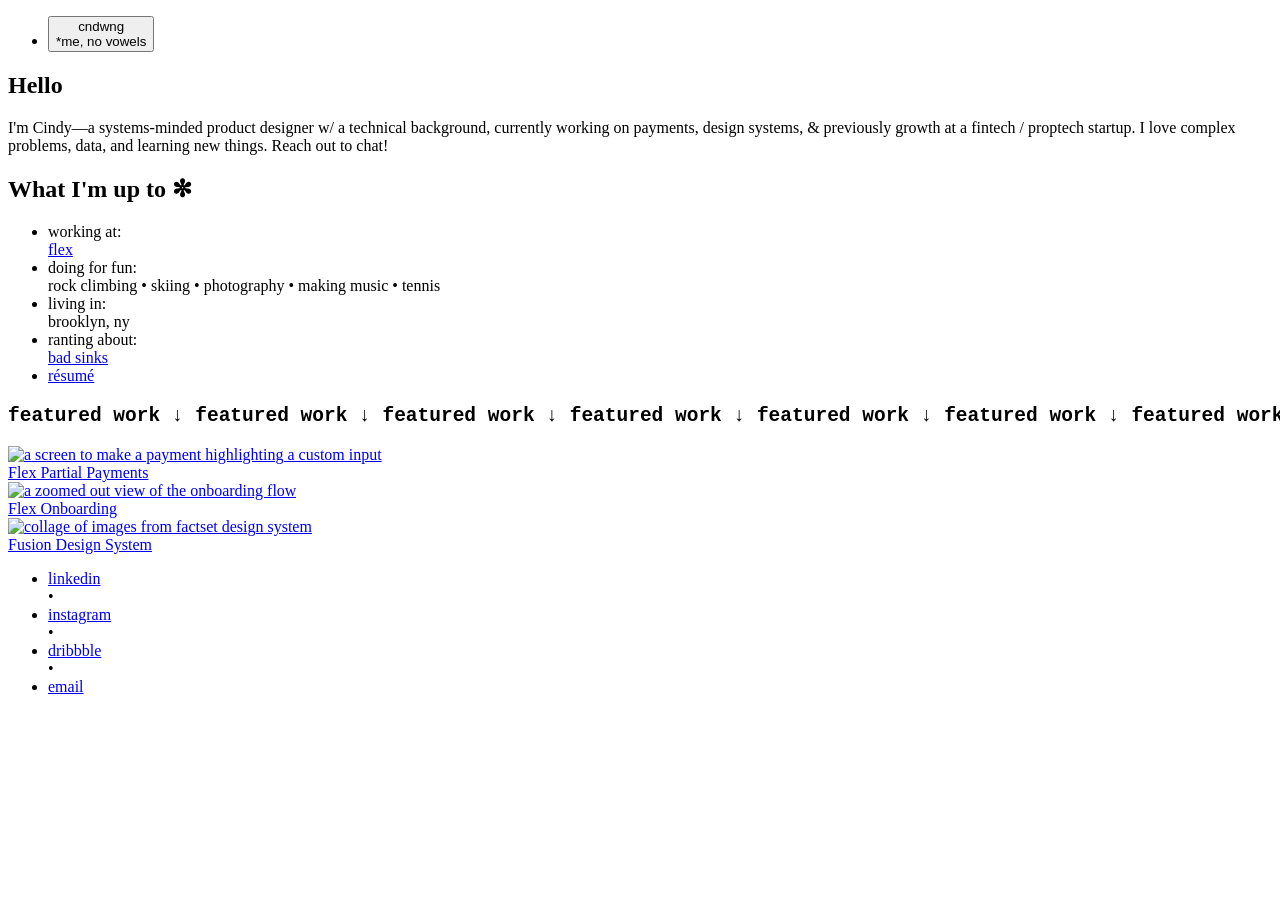
==== index.html @ 980554b6 "rxp payments writeup" ====
<!DOCTYPE html>
<html lang="en">
    <head>
        <meta charset="UTF-8" />
        <meta name="viewport" content="width=device-width, initial-scale=1">
        <meta property="og:image" content="/images/preview.png">
        <meta property="og:description" content="Cindy Wang + no vowels = CNDWNG (a portfolio site)"/>
        <meta property="og:type" content="blog"/>
        <title>home • cndwng</title>
        <link rel="apple-touch-icon" sizes="180x180" href="/apple-touch-icon.png">
        <link rel="icon" type="image/png" sizes="32x32" href="/favicon-32x32.png">
        <link rel="icon" type="image/png" sizes="16x16" href="/favicon-16x16.png">
        <link rel="manifest" href="/site.webmanifest">
        <link rel="stylesheet" href="style.css" />
        <link rel="preconnect" href="https://fonts.googleapis.com">
        <link rel="preconnect" href="https://fonts.gstatic.com" crossorigin>
        <link href="https://fonts.googleapis.com/css2?family=Rubik+Mono+One&family=Space+Grotesk:wght@400;600&family=Space+Mono:ital,wght@0,400;0,700;1,400;1,700&display=swap" rel="stylesheet">
        <script src="https://cdn.jsdelivr.net/npm/canvas-confetti@1.5.1/dist/confetti.browser.min.js"></script>
    </head>
<body>
    <nav>
        <ul>
            <li id="home">
                <button onclick="window.confetti({ disableForReducedMotion: true })">
                    cndwng
                    <div id="no-vowels">
                        *me, no vowels
                    </div>
                </button>
            </li>
        </ul>
    </nav>
    <main>
        <section id="introduction">
            <!-- <div role="img" alt="me, cindy, at the cherry blossoms in Washington, DC" class="intro-image"></div> -->
            <h1>
                Hello
            </h1>
            <p>I&apos;m 
                Cindy—a systems-minded product designer w/ a technical background, currently working on payments, design systems, & previously growth at a fintech / proptech startup. I love complex problems, data, and learning new things. Reach out to chat! </p>
            <h2>What I'm up to ✼ </h2>
            <ul>
                <li>
                    <div class="intro-label">working at:</div>
                    <div class="intro-value"><a href="https://getflex.com" target="_blank">flex</a></div>
                </li>
                <li>
                    <div class="intro-label">doing for fun:</div>
                    <div class="intro-value">rock climbing • skiing • photography • making music • tennis</div>
                </li>
                <li>
                    <div class="intro-label">living in:</div>
                    <div class="intro-value">brooklyn, ny</div>
                </li>
                <li>
                    <div class="intro-label">ranting about:</div>
                    <div class="intro-value"><a href="https://badsinks.com/">bad sinks</div>
                </li>
                <li>
                    <div class="intro-label"><a href="Resume.pdf">résumé</a></div>
                    <div class="intro-value"></div>
                </li>
            </ul>
        </section>
        <section id="work-summary">
            <h2 aria-label="featured work below">
                <pre id="marquee" aria-hidden="true">featured work ↓ featured work ↓ featured work ↓ featured work ↓ featured work ↓ featured work ↓ featured work ↓ featured work ↓ featured work ↓ featured work ↓ featured work ↓ featured work ↓ featured work ↓ featured work ↓ featured work ↓ featured work ↓ featured work ↓</pre>
            </h2>
            <div class="project-list">

                <!-- <a href="flex-rxp-payments.html" class="project-tile">
                    <img alt="a few screens of the new flex app" src="images/portfolio/flex-rxp-payments/cover.jpg">                    
                    <div class="project-name block">Flex Redesign: Payments</div>
                </a> -->
                <a href="flex-partial-payments.html" class="project-tile">
                    <img alt="a screen to make a payment highlighting a custom input" src="images/portfolio/flex-partial-payments/cover.jpg">                    
                    <div class="project-name block">Flex Partial Payments</div>
                </a>
                <a href="flex-onboarding.html" class="project-tile">
                    <img alt="a zoomed out view of the onboarding flow" src="images/portfolio/flexonboarding/cover.jpg">                    
                    <div class="project-name block">Flex Onboarding</div>
                </a>
                <a href="factset.html" class="project-tile">
                    <img alt="collage of images from factset design system" src="images/portfolio/factset/fusion-cover.png">
                    <div class="project-name block">Fusion Design System</div>
                </a>
                <!-- <a href="pawcares.html" class="project-tile">
                    <img alt="an illustration of a town with a hospital and school" src="images/portfolio/paw/graphic.png">
                    <div class="project-name block">Perks at Work Fundraising</div>
                </a>
                <a href="starstruck.html" class="project-tile">
                    <img alt="a screengrab of the loading screen of starstruck (video game)" src="images/portfolio/starstruck/cover.png">
                    <div class="project-name block">Starstruck</div>
                </a> -->
            </div>
        </section>
    </main>
    <footer>
        <ul>
            <li>
                <a href="https://linkedin.com/in/cndwng">linkedin</a>
            </li>
            • 
            <li>        
                <a href="https://instagram.com/cnd.wng">instagram</a>
            </li>
            • 
            <li>
                <a href="https://dribbble.com/cndwng">dribbble</a>
            </li>
            • 
            <li>
                <a href="mailto:cindy@cndwng.com">email</a>
            </li>
        </ul>
    </footer>
</body>
<script>
    const nav = document.querySelector("nav");
    const marquee = document.querySelector("marquee");
    const workSummary = document.querySelector("work-summary");
    const navHeight = nav.offsetHeight;

    let isMin = false;

    window.addEventListener("scroll", scrollEvent);

    function scrollEvent() {
        // minimize navigation
        if (window.scrollY >= (navHeight) && !isMin) {
            nav.classList.add("minimize-nav");
            isMin = true;
        } else if (window.scrollY < (navHeight) && isMin){
            nav.classList.remove("minimize-nav");
            isMin = false;
        }
        // scroll marquee
        if (window.scroll);
    }

</script>
</html>
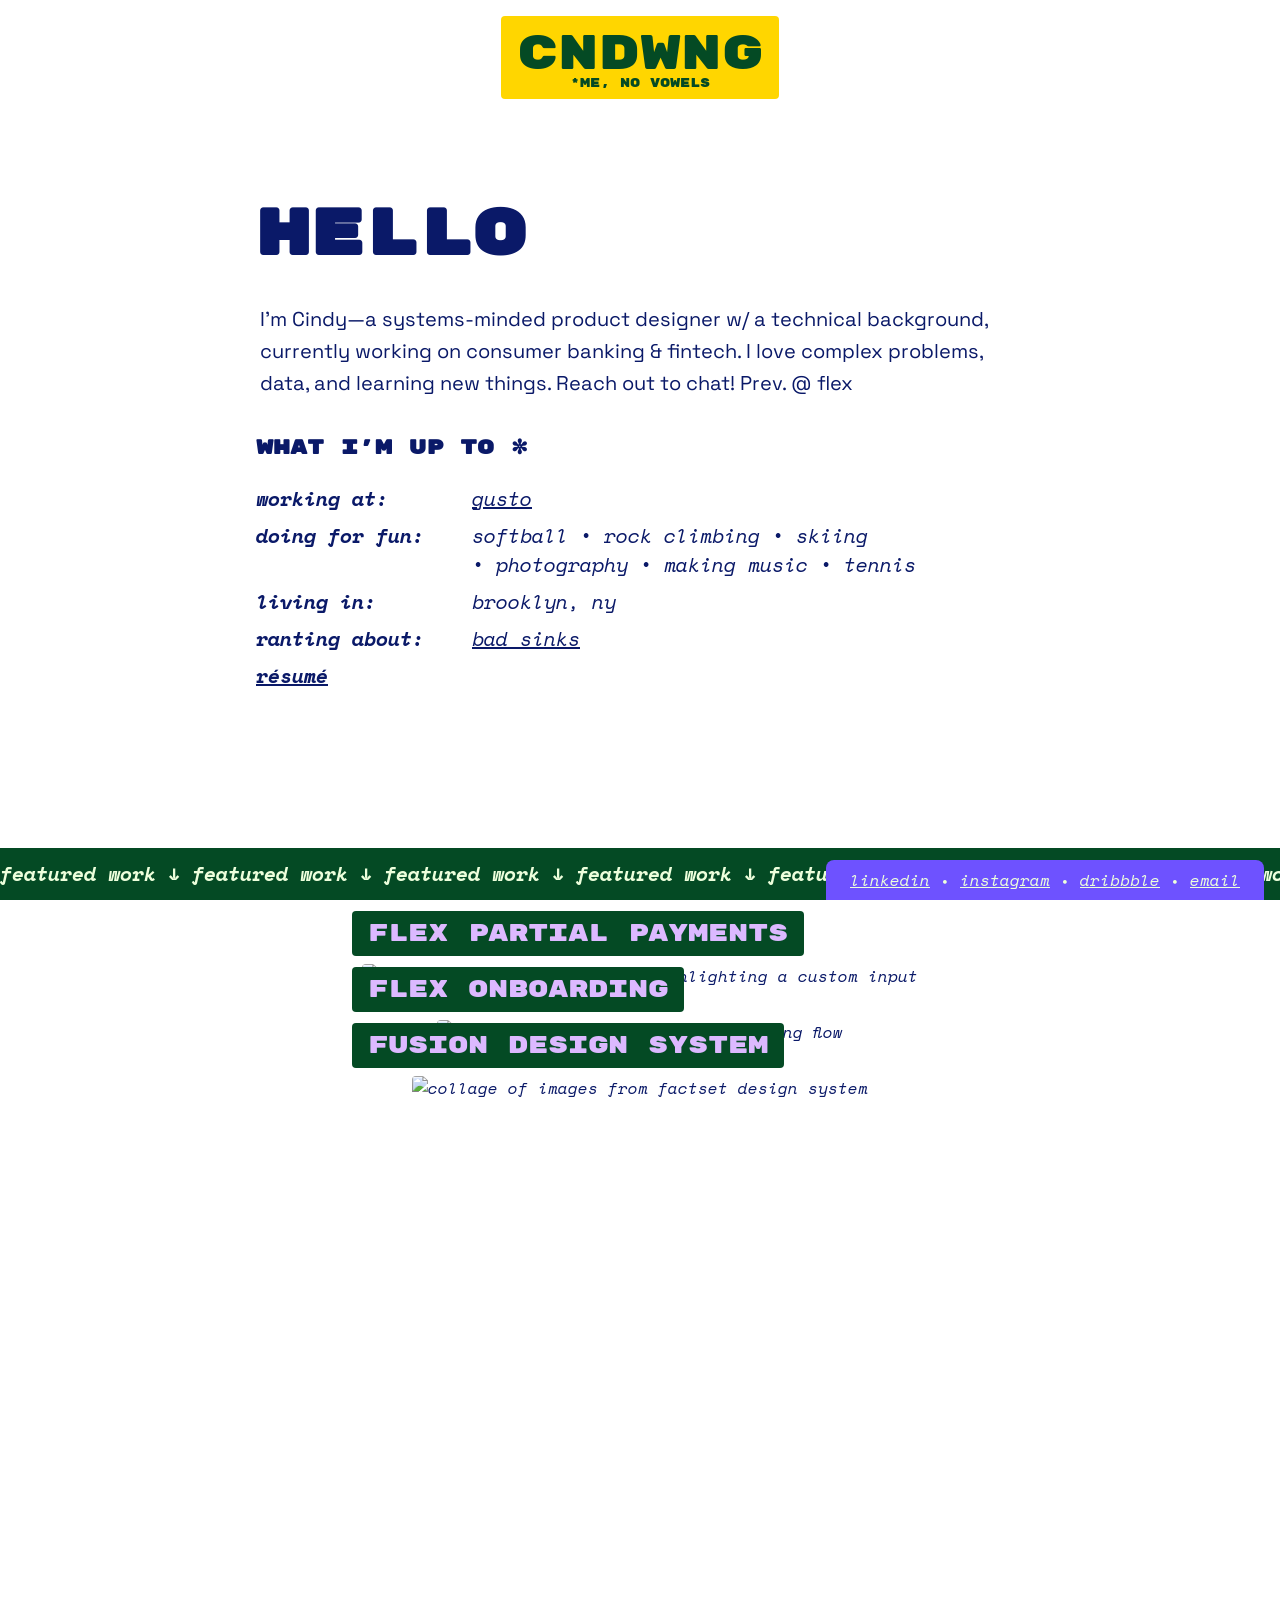
==== commit 6cc470e5: "update employer to gusto and add softball to hobbies Co-Authored-By: Claude Sonnet 4.6 <noreply@anth" ====
--- a/index.html
+++ b/index.html
@@ -37,16 +37,16 @@
                 Hello
             </h1>
             <p>I&apos;m 
-                Cindy—a systems-minded product designer w/ a technical background, currently working on payments, design systems, & previously growth at a fintech / proptech startup. I love complex problems, data, and learning new things. Reach out to chat! </p>
+                Cindy—a systems-minded product designer w/ a technical background, currently working on consumer banking & fintech. I love complex problems, data, and learning new things. Reach out to chat! Prev. @ flex</p>
             <h2>What I'm up to ✼ </h2>
             <ul>
                 <li>
                     <div class="intro-label">working at:</div>
-                    <div class="intro-value"><a href="https://getflex.com" target="_blank">flex</a></div>
+                    <div class="intro-value"><a href="https://gusto.com" target="_blank">gusto</a></div>
                 </li>
                 <li>
                     <div class="intro-label">doing for fun:</div>
-                    <div class="intro-value">rock climbing • skiing • photography • making music • tennis</div>
+                    <div class="intro-value">softball • rock climbing • skiing • photography • making music • tennis</div>
                 </li>
                 <li>
                     <div class="intro-label">living in:</div>
--- a/style.css
+++ b/style.css
@@ -0,0 +1,496 @@
+:root {
+    --near-black: #140D0E;
+    --egg: #FFFCF6;
+    --piglet: #FFC1E3;
+    --wine: #85192A;
+    --creamsicle: #FFA654;
+    --dandelion: #FFD600;
+    --easter: #EDFFDC;
+    --forest: #044A24;
+    --navy: #0A1968;
+    --deep-navy: #050A26;
+    --lavender: #DCB9FF;
+    --violet: #6E52FF;
+}
+
+body {
+    background-color: #FFFFFF;
+    color: var(--near-black);
+    font-family: 'Space Grotesk', sans-serif;
+    margin: 0;
+}
+
+*:focus-visible, .block a:focus-visible, #home a:focus-visible {
+    outline: var(--violet) dashed 2px;
+    outline-offset: 0px;
+}
+
+a {
+    font-family: 'Space Mono', 'Space Grotesk', sans-serif;
+    text-decoration: underline;
+    font-style: italic;
+    transition: 0.2s ease-in-out;
+    color: var(--navy);
+}
+
+a:hover, a:focus-visible {
+    font-weight: bold;
+    text-decoration: underline wavy;
+    transition: 0.2s ease-in-out;
+}
+
+p {
+    margin: 0.25rem;
+    line-height: 160%;
+}
+
+.block a, .block a:visited, .block button, a .block {
+    border: none;
+    display: flex;
+    font-family: 'Rubik Mono One', 'Space Mono', 'Space Grotesk', sans-serif;
+    text-decoration: none;
+    font-style: normal;
+    transition: 0.2s ease-in-out;
+
+    /* things to overwrite later */
+    padding: 0.5rem 1rem;
+    border-radius: 0.25rem;
+    font-size: 1.5rem;
+    background-color: var(--forest);
+    color: var(--lavender);
+}
+
+.block a:hover, .block a:focus-visible, .project-tile:hover .block, .project-tile:focus-visible .block {
+    transform: translate(4px, -4px);
+    box-shadow: -0.5rem 0.5rem var(--lavender);
+    transition: 0.2s ease-in-out;
+}
+
+a:focus-visible {
+    outline: none;
+}
+
+nav {
+    text-align: center;
+    position: fixed;
+    width: 100%;
+    top: 0;
+    z-index: 2;
+}
+
+nav ul {
+    display: flex;
+    justify-content: center;
+    align-items: center;
+    list-style-type: none;
+    padding: 1rem;
+    margin: 0;
+}
+
+nav li {
+    display: flex;
+    width: fit-content;
+    height: fit-content;
+    margin: 0rem 0.75rem;
+    order: 1;
+}
+
+.nav-order-left {
+    order: 0;
+}
+
+.nav-order-right {
+    order: 2;
+}
+
+#home {
+    order: 1;
+}
+
+#home button, #home a {
+    order: 0;
+    padding: 0.5rem 1rem;
+    border: none;
+    border-radius: 0.25rem;
+    font-family: 'Rubik Mono One', 'Space Mono', 'Space Grotesk', sans-serif;
+    font-size: 3rem;
+    font-style: normal;
+    text-decoration: none;
+    background-color: var(--dandelion);
+    color: var(--forest);
+    transition: 0.2s ease-in-out;
+}
+
+#home button:hover, #home button:focus-visible, #home a:hover, #home a:focus-visible {
+    box-shadow: -8px 8px var(--forest);
+    transform: translate(4px, -4px);
+    cursor: pointer;
+    transition: 0.2s ease-in-out;
+}
+
+#no-vowels {
+    font-size: 0.75rem;
+    margin-top: -0.5rem;    
+}
+
+.minimize-nav #home a, .minimize-nav #home button {
+    font-size: 2rem;
+    transition: 0.2s ease-in-out;
+}
+
+main {
+    text-align: center;
+    width: 100%;
+}
+
+main section {
+    margin: auto;
+}
+
+#introduction, .case-study {
+    box-sizing: border-box;
+    width: 48rem;
+    padding: 4rem 0 0;
+    text-align: left;
+    color: var(--navy);
+    font-size: 1.25rem;
+    display: flex;
+    flex-direction: column;
+    justify-content: center;
+    flex-shrink: 0;
+}
+
+#introduction {
+    min-height: 100vh;
+}
+
+.intro-image {
+    background: url(me.jpg);
+    background-size: cover;
+    background-position: center;
+    background-color: var(--piglet);
+    border-radius: 0.25rem;
+    flex: 1 0 0;
+    align-self: stretch;
+    outline: 6px solid var(--creamsicle);
+    min-height: 12rem;
+    max-height: 36rem;
+}
+
+#introduction h1 {
+    margin: 2rem 0 1.5rem;
+    font-family: 'Rubik Mono One', 'Space Mono', 'Space Grotesk', sans-serif;
+    font-size: 4rem;
+    color: var(--navy);
+}
+
+#introduction h2 {
+    font-family: 'Rubik Mono One', 'Space Mono', 'Space Grotesk', sans-serif;
+    font-size: 1.25rem;
+    margin: 2rem 0 1rem;
+}
+
+#introduction ul {
+    list-style-type: none;
+    font-family: 'Space Mono', 'Space Grotesk', sans-serif;
+    font-style: italic;
+    padding: 0;
+    margin: 0 0 7rem;
+}
+
+#introduction li {
+    display: flex;
+    margin-top: 0.5rem;
+}
+
+#introduction li:nth-last-of-type(1) {
+    margin-right: 0;
+}
+
+.intro-label {
+    font-weight: bold;
+    min-width: 12rem;
+    margin-right: 1.5rem;
+}
+
+.intro-value {
+    align-self: stretch;
+}
+
+.fact-card-value a, a:visited{
+    color:var(--navy);
+}
+
+.case-study {
+    width: 56rem;
+    margin-bottom: 8rem;
+}
+
+.case-study h1, .case-study h2, .case-study h3 {
+    margin-block-start: 1.5em;
+    margin-block-end: 0.5em;
+}
+
+.case-study p {
+    margin-block-start: 0.5rem;
+    margin-block-end: 0.5rem;
+}
+
+.case-study a {
+    display: unset;
+}
+
+.pic {
+    width: 100%;
+    border-radius: 0.25rem;
+    margin: 1.5rem auto 0;
+}
+
+.caption {
+    margin-top: 0.5rem;
+    margin-bottom: 1rem;
+    font-size: 1rem;
+    font-style: italic;
+    text-align: center;
+}
+
+.case-study ul {
+    margin-block-start: 0.5rem;
+    margin-block-end: 0.5rem;
+}
+
+.case-study li {
+    margin-bottom: 1rem;
+}
+
+#work-summary {
+    min-height: 100vh;
+}
+
+.project-list {
+    width: 50vw;
+    margin: 4rem auto;
+}
+
+
+.project-tile {
+    text-decoration: none;
+    margin-top: 2rem;
+    display: block;
+    position: relative;
+}
+
+.project-tile img {
+    width: 100%;
+    border-radius: 0.25rem;
+}
+
+.project-tile:hover img {
+    outline: 6px solid var(--forest);
+    transition: .5s;
+}
+
+.project-tile:hover {
+    text-decoration: none;
+}
+
+.project-name {
+    position: absolute;
+    bottom: 2rem;
+    margin: 0 2rem;
+    width: fit-content;
+}
+
+#work-summary h2 {
+    margin: 0;
+}
+
+#marquee {
+    box-sizing: border-box;
+    width: 100%;
+    overflow-x: hidden;
+    padding: 1rem 0;
+    margin: -3.25rem 0 0;
+    background-color: var(--forest);
+    color: var(--easter);
+    text-align: center;
+    font-size: 1.25rem;
+    line-height: 1.25rem;
+    font-family: 'Space Mono', 'Space Grotestk', sans-serif;
+    font-style: italic;
+}
+
+#error-404 {
+    font-family: 'Rubik Mono One', 'Space Mono', 'Space Grotesk', sans-serif;
+    font-size: 2rem;
+    color: var(--wine);
+    padding-top: 8rem;
+}
+
+#error-404 h1 button {
+    width: fit-content;
+    margin: auto;
+    padding: 0rem 2rem;
+    border-radius: 0.25rem;
+    font-size: 9rem;
+    background-color: var(--wine);
+    color: var(--creamsicle);
+    box-shadow: -0.75rem 0.75rem var(--creamsicle);
+}
+
+#error-404 h1 button:hover, #error-404 h1 button:focus-visible {
+    transition: 0.2s;
+    box-shadow: -1.25rem 1.25rem var(--creamsicle);
+    transform: translate(0.25rem, -0.25rem);
+    cursor: pointer;
+}
+
+#bio {
+    padding-top: 8rem;
+}
+
+#bio ul {
+    margin: 0;
+    display: flex;
+    flex-direction: column;
+    align-items: center;
+    list-style-type: none;
+    padding: 0;
+}
+
+#bio li {
+    margin-bottom: 2rem;
+}
+
+footer {
+    position: fixed;
+    bottom: 0;
+    right: 1rem;
+    padding: 0.5rem 1rem;
+    border-radius: 0.5rem 0.5rem 0 0;
+    background-color: var(--violet);
+    color: var(--easter);
+    max-width: 100%;
+}
+
+footer ul {
+    list-style-type: none;
+    margin: 0;
+    padding: 0;
+}
+
+footer li {
+    display: inline-block;
+    margin: 0 0.5rem;
+}
+
+footer a, footer a:visited {
+    color: #EDFFDC;
+}
+
+@media screen and (max-width: 1024px) {
+    main section:not(#work-summary), #introduction, .case-study, .project-list {
+        width: 60%;
+    }
+    #introduction h1 {
+        font-size: 3rem;
+    }
+}
+
+@media screen and (max-width: 800px) {
+    main section:not(#work-summary), #introduction, .case-study, .project-list {
+        width: 80%;
+    }
+    #introduction h1 {
+        margin: 2rem 0 1.5rem;
+        font-family: 'Rubik Mono One', 'Space Mono', 'Space Grotesk', sans-serif;
+        font-size: 3rem;
+        color: var(--navy);
+    }
+}
+
+
+@media screen and (max-width: 480px) {
+    .block a, a .block {
+        font-size: 1rem;
+    }
+
+    nav ul {
+        padding: 1rem 0;
+    }
+
+    #home a, #home button {
+        font-size: 2rem;
+    }
+
+    .minimize-nav #home a, .minimize-nav #home button {
+        font-size: 1.5rem;
+    }
+    
+    #no-vowels {
+        font-size: 0.5rem;
+        margin-top: -0.25rem;
+    }
+
+    main section:not(#work-summary), #introduction, .case-study, .project-list {
+        margin: 0 1rem;
+        width: unset;
+    }
+    
+    .case-study, .project-list {
+        margin-bottom: 4rem;
+    }
+
+    .intro-image {
+        height: 10rem;
+    }
+
+    #introduction, .case-study {
+        padding-top: 3rem;
+        font-size: 1rem;
+    }
+
+    #introduction h1 {
+        font-size: 2.25rem;
+        margin: 1.5rem 0 1rem;
+    }
+
+    #introduction h2 {
+        margin: 1.5rem 0 0.5rem;
+    }
+
+    #introduction ul {
+        margin: 0 0 6rem;
+    }
+
+    #introduction li {
+        display: block;
+    }
+
+    #marquee {
+        font-size: 1rem;
+    }
+
+    #error-404 {
+        font-size: 1.5rem;
+    }
+
+    #error-404 h1 button {
+        font-size: 4.5rem;
+        padding: 0rem 1rem;
+    }
+
+    footer {
+        text-align: center;
+        right: 0;
+        left: 0;
+        bottom: 0;
+        padding: 0.5rem;
+        font-size: 0.75rem;
+    }
+
+    footer li {
+        display: inline-block;
+        margin: 0 0.25rem;
+    }
+}
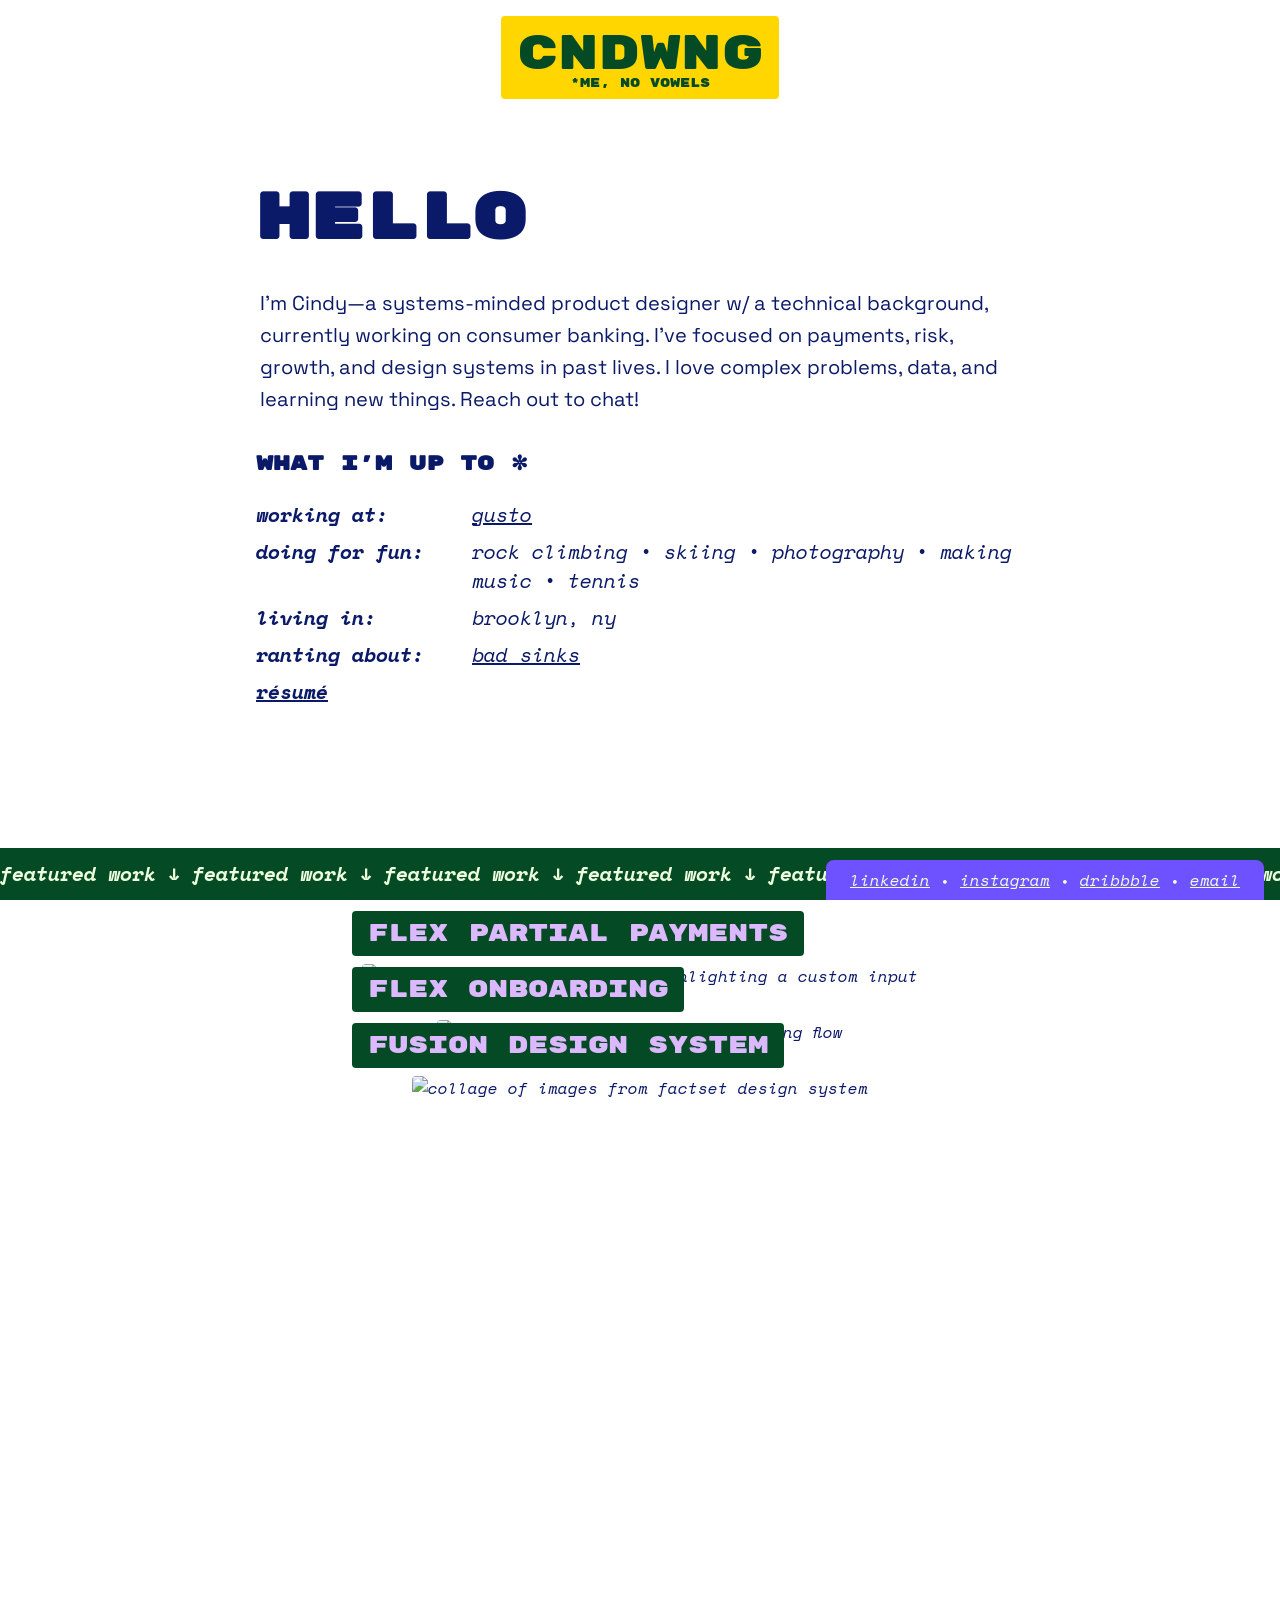
==== commit b8687758: "update bio: gusto + consumer banking focus Co-Authored-By: Claude Sonnet 5 <noreply@anthropic.com>" ====
--- a/index.html
+++ b/index.html
@@ -37,7 +37,7 @@
                 Hello
             </h1>
             <p>I&apos;m 
-                Cindy—a systems-minded product designer w/ a technical background, currently working on consumer banking & fintech. I love complex problems, data, and learning new things. Reach out to chat! Prev. @ flex</p>
+                Cindy—a systems-minded product designer w/ a technical background, currently working on consumer banking. I've focused on payments, risk, growth, and design systems in past lives. I love complex problems, data, and learning new things. Reach out to chat!</p>
             <h2>What I'm up to ✼ </h2>
             <ul>
                 <li>
@@ -46,7 +46,7 @@
                 </li>
                 <li>
                     <div class="intro-label">doing for fun:</div>
-                    <div class="intro-value">softball • rock climbing • skiing • photography • making music • tennis</div>
+                    <div class="intro-value">rock climbing • skiing • photography • making music • tennis</div>
                 </li>
                 <li>
                     <div class="intro-label">living in:</div>
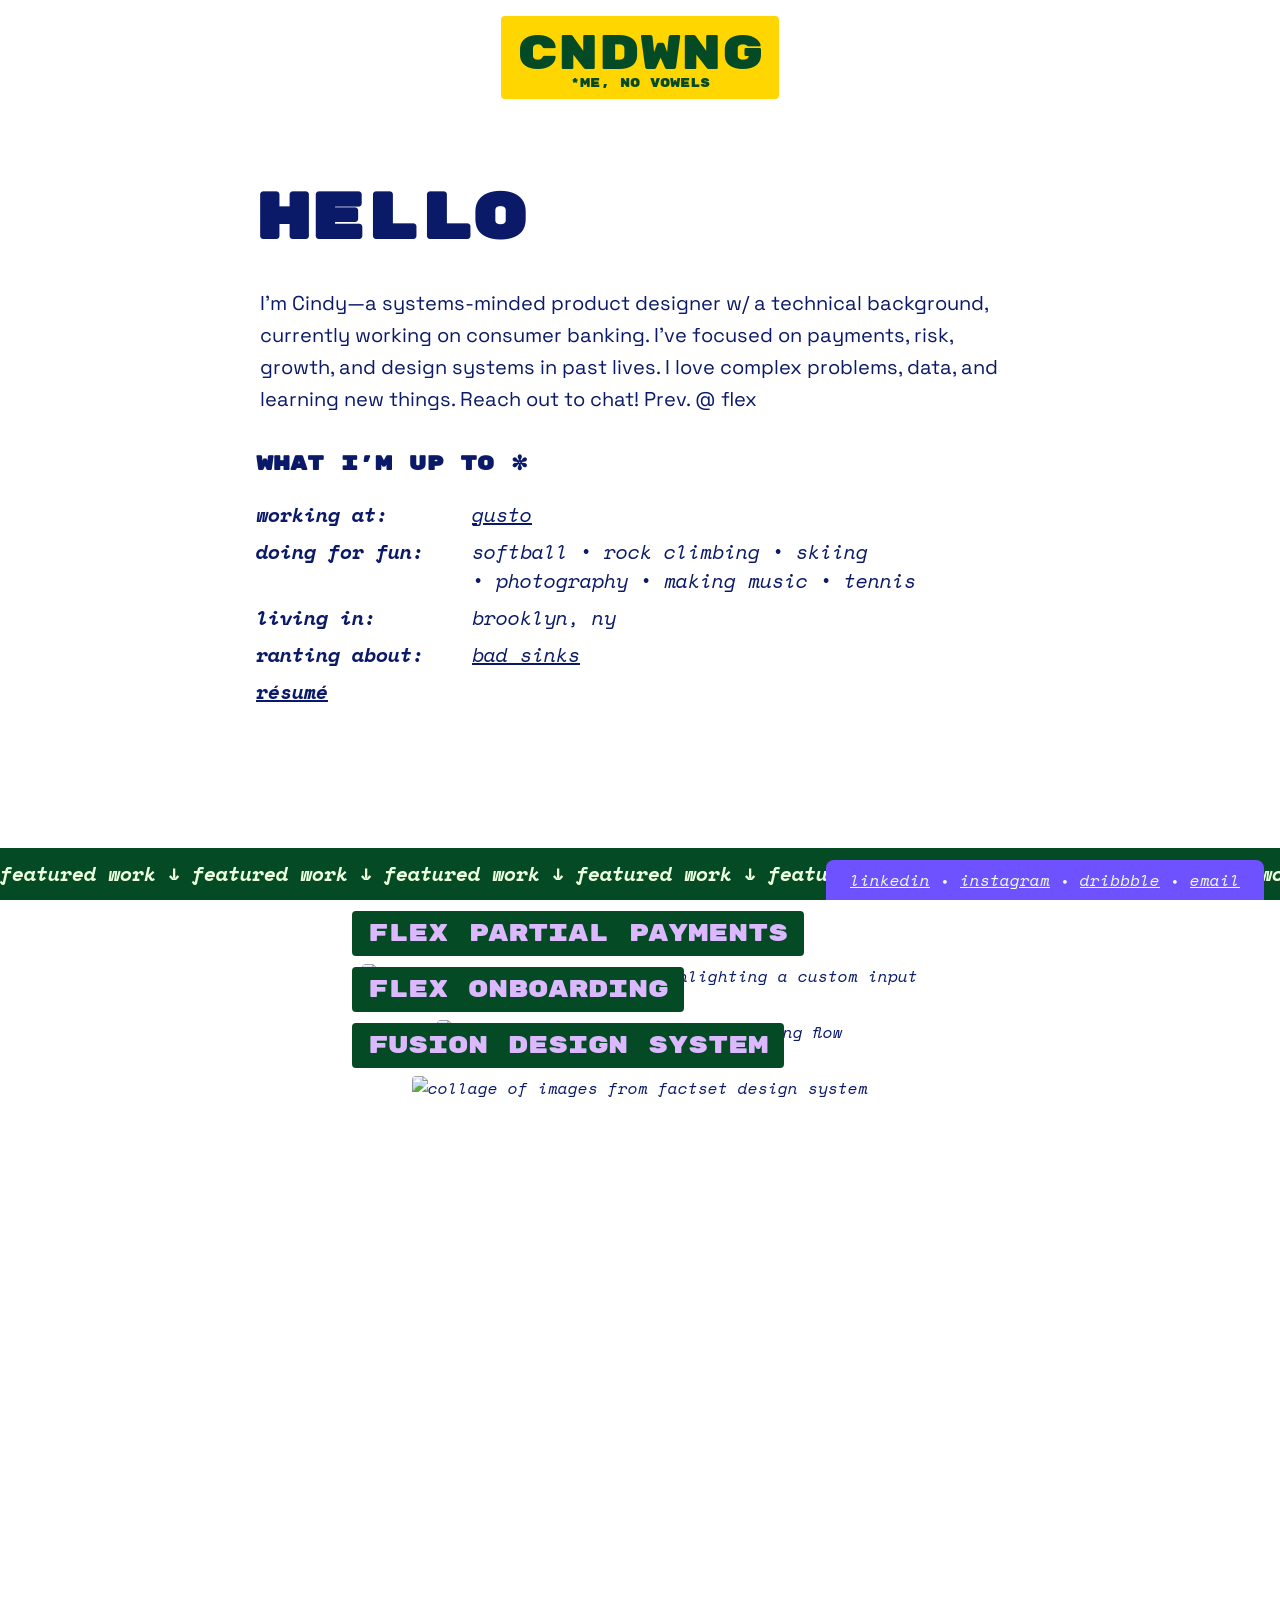
==== commit 9ceec76d: "resolve merge conflict: keep richer bio + add Prev. @ flex Co-Authored-By: Claude Sonnet 4.6 <norepl" ====
--- a/index.html
+++ b/index.html
@@ -37,7 +37,7 @@
                 Hello
             </h1>
             <p>I&apos;m 
-                Cindy—a systems-minded product designer w/ a technical background, currently working on consumer banking. I've focused on payments, risk, growth, and design systems in past lives. I love complex problems, data, and learning new things. Reach out to chat!</p>
+                Cindy—a systems-minded product designer w/ a technical background, currently working on consumer banking. I've focused on payments, risk, growth, and design systems in past lives. I love complex problems, data, and learning new things. Reach out to chat! Prev. @ flex</p>
             <h2>What I'm up to ✼ </h2>
             <ul>
                 <li>
@@ -46,7 +46,7 @@
                 </li>
                 <li>
                     <div class="intro-label">doing for fun:</div>
-                    <div class="intro-value">rock climbing • skiing • photography • making music • tennis</div>
+                    <div class="intro-value">softball • rock climbing • skiing • photography • making music • tennis</div>
                 </li>
                 <li>
                     <div class="intro-label">living in:</div>
